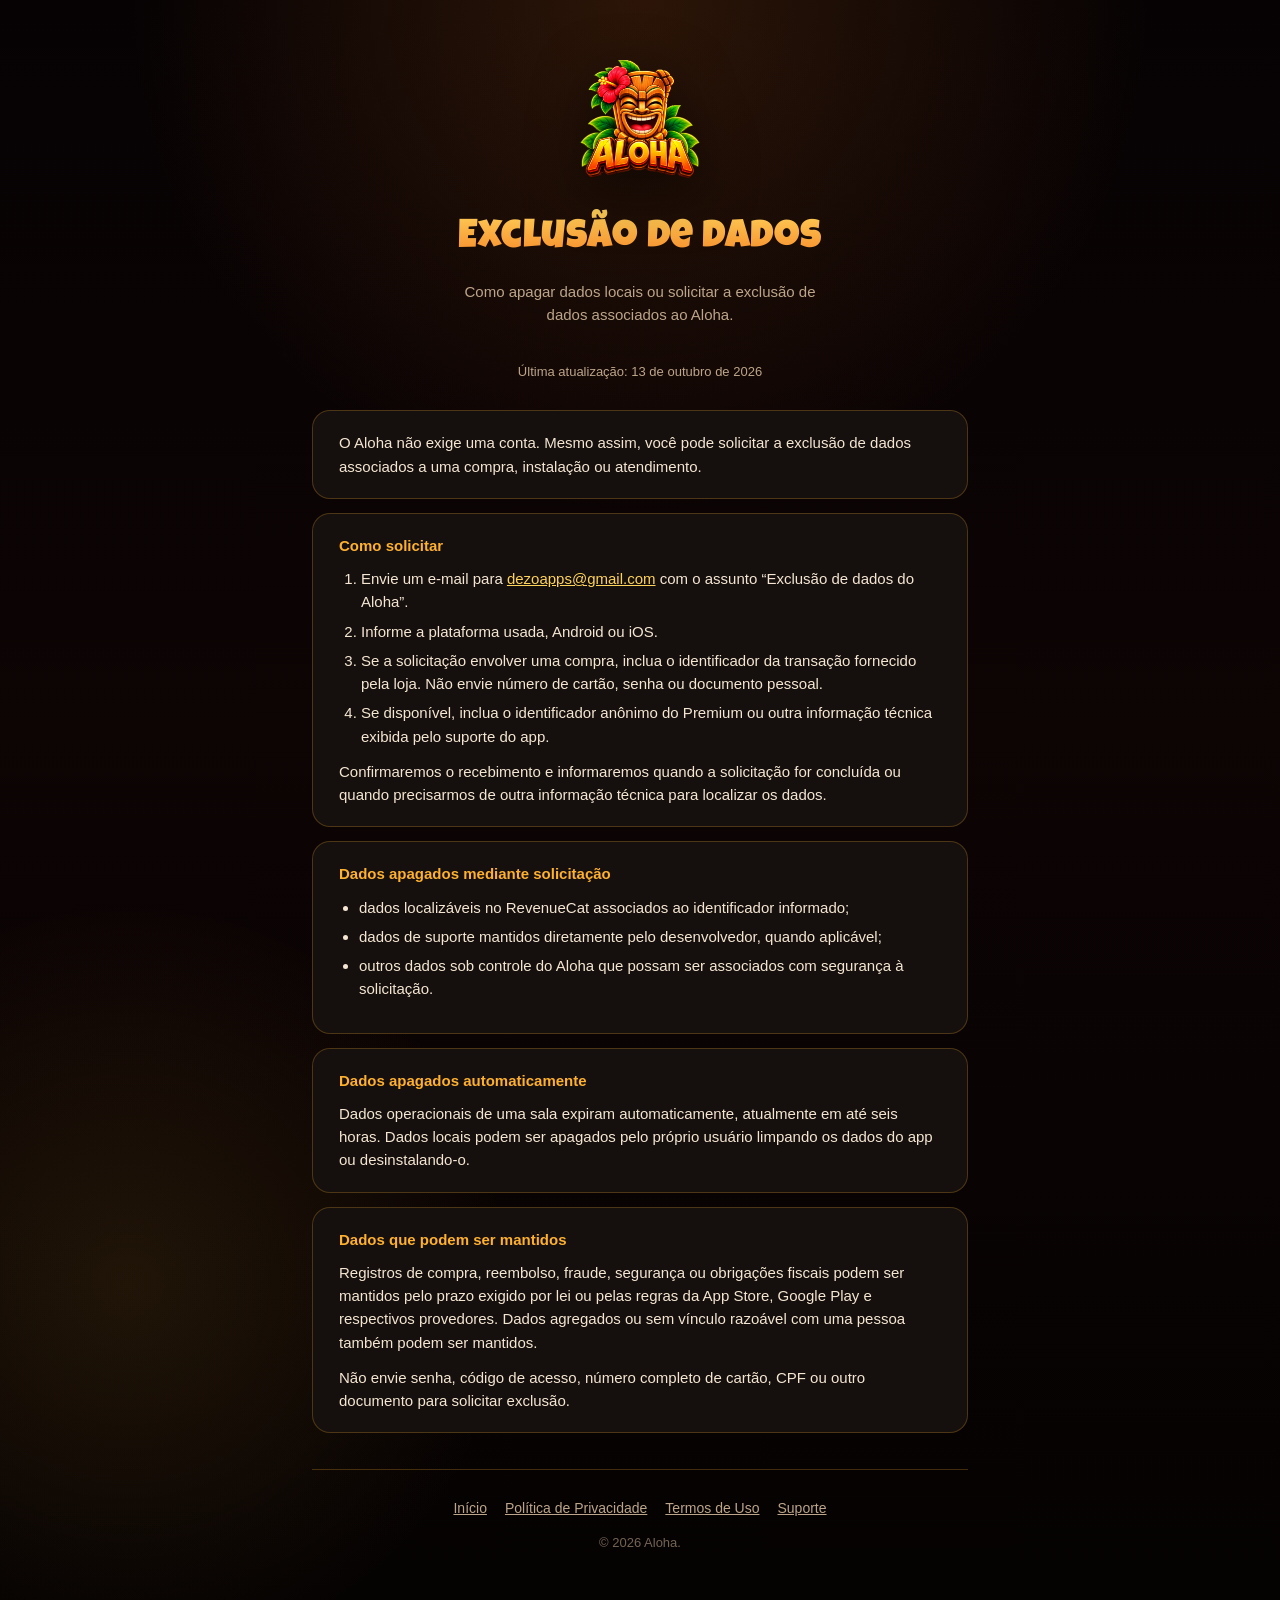
==== data-deletion/index.html @ b6e5cb4e "docs(site): atualiza páginas legais e nova logo" ====
<!doctype html>
<html lang="pt-BR">
<head>
<meta charset="utf-8">
<meta name="viewport" content="width=device-width, initial-scale=1">
<title>Exclusão de dados do Aloha</title>
<meta name="description" content="Como solicitar a exclusão de dados associados ao aplicativo Aloha.">
<link rel="stylesheet" href="../assets/style.css">
</head>
<body>
<main>
  <div class="hero">
    <img class="logo small" src="../assets/aloha-logo-hero.png" alt="Aloha">
    <h1>Exclusão de dados</h1>
    <p class="lead">Como apagar dados locais ou solicitar a exclusão de dados associados ao Aloha.</p>
  </div>

  <p class="updated">Última atualização: 13 de outubro de 2026</p>

  <article class="legal">
    <section>
      <p>O Aloha não exige uma conta. Mesmo assim, você pode solicitar a exclusão de dados associados a uma compra, instalação ou atendimento.</p>
    </section>

    <section>
      <h2>Como solicitar</h2>
      <ol>
        <li>Envie um e-mail para <a href="mailto:dezoapps@gmail.com?subject=Exclus%C3%A3o%20de%20dados%20do%20Aloha">dezoapps@gmail.com</a> com o assunto “Exclusão de dados do Aloha”.</li>
        <li>Informe a plataforma usada, Android ou iOS.</li>
        <li>Se a solicitação envolver uma compra, inclua o identificador da transação fornecido pela loja. Não envie número de cartão, senha ou documento pessoal.</li>
        <li>Se disponível, inclua o identificador anônimo do Premium ou outra informação técnica exibida pelo suporte do app.</li>
      </ol>
      <p>Confirmaremos o recebimento e informaremos quando a solicitação for concluída ou quando precisarmos de outra informação técnica para localizar os dados.</p>
    </section>

    <section>
      <h2>Dados apagados mediante solicitação</h2>
      <ul>
        <li>dados localizáveis no RevenueCat associados ao identificador informado;</li>
        <li>dados de suporte mantidos diretamente pelo desenvolvedor, quando aplicável;</li>
        <li>outros dados sob controle do Aloha que possam ser associados com segurança à solicitação.</li>
      </ul>
    </section>

    <section>
      <h2>Dados apagados automaticamente</h2>
      <p>Dados operacionais de uma sala expiram automaticamente, atualmente em até seis horas. Dados locais podem ser apagados pelo próprio usuário limpando os dados do app ou desinstalando-o.</p>
    </section>

    <section>
      <h2>Dados que podem ser mantidos</h2>
      <p>Registros de compra, reembolso, fraude, segurança ou obrigações fiscais podem ser mantidos pelo prazo exigido por lei ou pelas regras da App Store, Google Play e respectivos provedores. Dados agregados ou sem vínculo razoável com uma pessoa também podem ser mantidos.</p>
      <p>Não envie senha, código de acesso, número completo de cartão, CPF ou outro documento para solicitar exclusão.</p>
    </section>
  </article>

  <footer>
    <div class="docs">
      <a href="../">Início</a>
      <a href="../privacy-policy/">Política de Privacidade</a>
      <a href="../terms-of-use/">Termos de Uso</a>
      <a href="../support/">Suporte</a>
    </div>
    <p class="copyright">© 2026 Aloha.</p>
  </footer>
</main>
</body>
</html>
---- assets/style.css ----
@font-face {
  font-family: 'LuckiestGuy';
  src: url('LuckiestGuy-Regular.ttf') format('truetype');
  font-weight: 400;
  font-style: normal;
  font-display: swap;
}

:root {
  --canvas: #060203;
  --canvas-2: #0d0404;
  --surface: #15100d;
  --border: rgba(255, 177, 46, 0.24);
  --border-strong: rgba(255, 177, 46, 0.44);
  --text: #f5e6d3;
  --text-muted: #f4d3a0;
  --text-soft: #bca58a;
  --gold: #ffd35a;
  --amber: #ffb12e;
  --orange: #f4771e;
  --max: 720px;
}

* { box-sizing: border-box; }

html { background: var(--canvas); scroll-behavior: smooth; }

html, body { max-width: 100%; overflow-x: hidden; }

body {
  margin: 0;
  min-height: 100vh;
  background:
    radial-gradient(circle at 50% 0%, rgba(244, 119, 30, 0.16), transparent 32rem),
    radial-gradient(circle at 10% 80%, rgba(255, 177, 46, 0.10), transparent 24rem),
    linear-gradient(180deg, var(--canvas), var(--canvas-2) 45%, #050202);
  color: var(--text);
  font-family: Arial, Helvetica, sans-serif;
  line-height: 1.55;
  -webkit-text-size-adjust: 100%;
}

a { color: var(--gold); overflow-wrap: break-word; word-break: break-word; }

img { max-width: 100%; height: auto; }

main {
  max-width: var(--max);
  margin: 0 auto;
  padding: clamp(28px, 6vw, 56px) clamp(20px, 5vw, 32px) 40px;
}

.hero {
  text-align: center;
  margin-bottom: clamp(28px, 6vw, 44px);
}

.logo {
  width: 180px;
  height: 180px;
  object-fit: contain;
  filter: drop-shadow(0 14px 28px rgba(0, 0, 0, 0.52));
  margin-bottom: 18px;
}

.logo.small { width: 126px; height: 126px; }

h1 {
  font-family: 'LuckiestGuy', Arial, sans-serif;
  font-weight: 400;
  letter-spacing: 0.5px;
  font-size: clamp(28px, 6vw, 40px);
  margin: 0 0 10px;
  background: linear-gradient(180deg, var(--gold), var(--orange));
  -webkit-background-clip: text;
  background-clip: text;
  color: transparent;
}

.lead {
  color: var(--text-soft);
  max-width: 46ch;
  margin: 0 auto;
  font-size: 15px;
}

.card {
  background: var(--surface);
  border: 1px solid var(--border);
  border-radius: 18px;
  padding: 22px clamp(18px, 4vw, 26px);
  margin-bottom: 18px;
}

.card h2 {
  font-size: 16px;
  text-transform: uppercase;
  letter-spacing: 0.06em;
  color: var(--amber);
  margin: 0 0 10px;
}

.card p { margin: 0 0 10px; color: var(--text); }
.card p:last-child { margin-bottom: 0; }
.card p.muted { color: var(--text-soft); font-size: 14px; }

.card-grid {
  display: grid;
  gap: 14px;
  grid-template-columns: repeat(auto-fit, minmax(210px, 1fr));
}

.card-grid .card { margin-bottom: 0; }

.card h2 a { color: inherit; text-decoration: none; }

.email-btn {
  display: inline-block;
  background: linear-gradient(180deg, var(--gold), var(--amber));
  color: #2a1500;
  font-weight: 700;
  text-decoration: none;
  padding: 12px 22px;
  border-radius: 999px;
  margin-top: 4px;
}

/* Long-form legal documents */
.legal { color: var(--text); font-size: 15px; }

.legal .updated {
  text-align: center;
  color: var(--text-soft);
  font-size: 13px;
  margin: -8px 0 28px;
}

.updated {
  text-align: center;
  color: var(--text-soft);
  font-size: 13px;
  margin: -8px 0 28px;
}

.legal section {
  background: var(--surface);
  border: 1px solid var(--border);
  border-radius: 18px;
  padding: 20px clamp(18px, 4vw, 26px);
  margin-bottom: 14px;
}

.legal h2 {
  font-size: 15px;
  color: var(--amber);
  margin: 0 0 10px;
}

.legal p { margin: 0 0 12px; }
.legal p:last-child { margin-bottom: 0; }

.legal ul {
  margin: 0 0 12px;
  padding-left: 20px;
  color: var(--text);
}

.legal ol {
  margin: 0 0 12px;
  padding-left: 22px;
}

.legal li { margin-bottom: 6px; }
.legal li:last-child { margin-bottom: 0; }

.legal a { text-decoration: underline; }

footer {
  text-align: center;
  margin-top: 36px;
  padding-top: 28px;
  border-top: 1px solid var(--border);
}

.socials {
  display: flex;
  justify-content: center;
  gap: 20px;
  margin-bottom: 16px;
}

.socials a {
  display: inline-flex;
  align-items: center;
  justify-content: center;
  width: 44px;
  height: 44px;
  border-radius: 50%;
  background: var(--surface);
  border: 1px solid var(--border);
}

.socials svg { width: 20px; height: 20px; fill: var(--text-muted); }

.docs {
  display: flex;
  justify-content: center;
  gap: 18px;
  flex-wrap: wrap;
  font-size: 14px;
  margin-bottom: 12px;
}

.docs a { color: var(--text-soft); text-decoration: underline; }

.copyright {
  color: var(--text-soft);
  opacity: 0.6;
  font-size: 13px;
}

@media (max-width: 380px) {
  .logo { width: 144px; height: 144px; }
  .logo.small { width: 104px; height: 104px; }
  .lead { font-size: 14px; }
  .card, .legal section { padding: 16px; border-radius: 14px; }
  .email-btn { padding: 11px 18px; font-size: 14px; }
  .socials { gap: 14px; }
  .socials a { width: 40px; height: 40px; }
  .docs { gap: 10px 16px; font-size: 13px; }
}
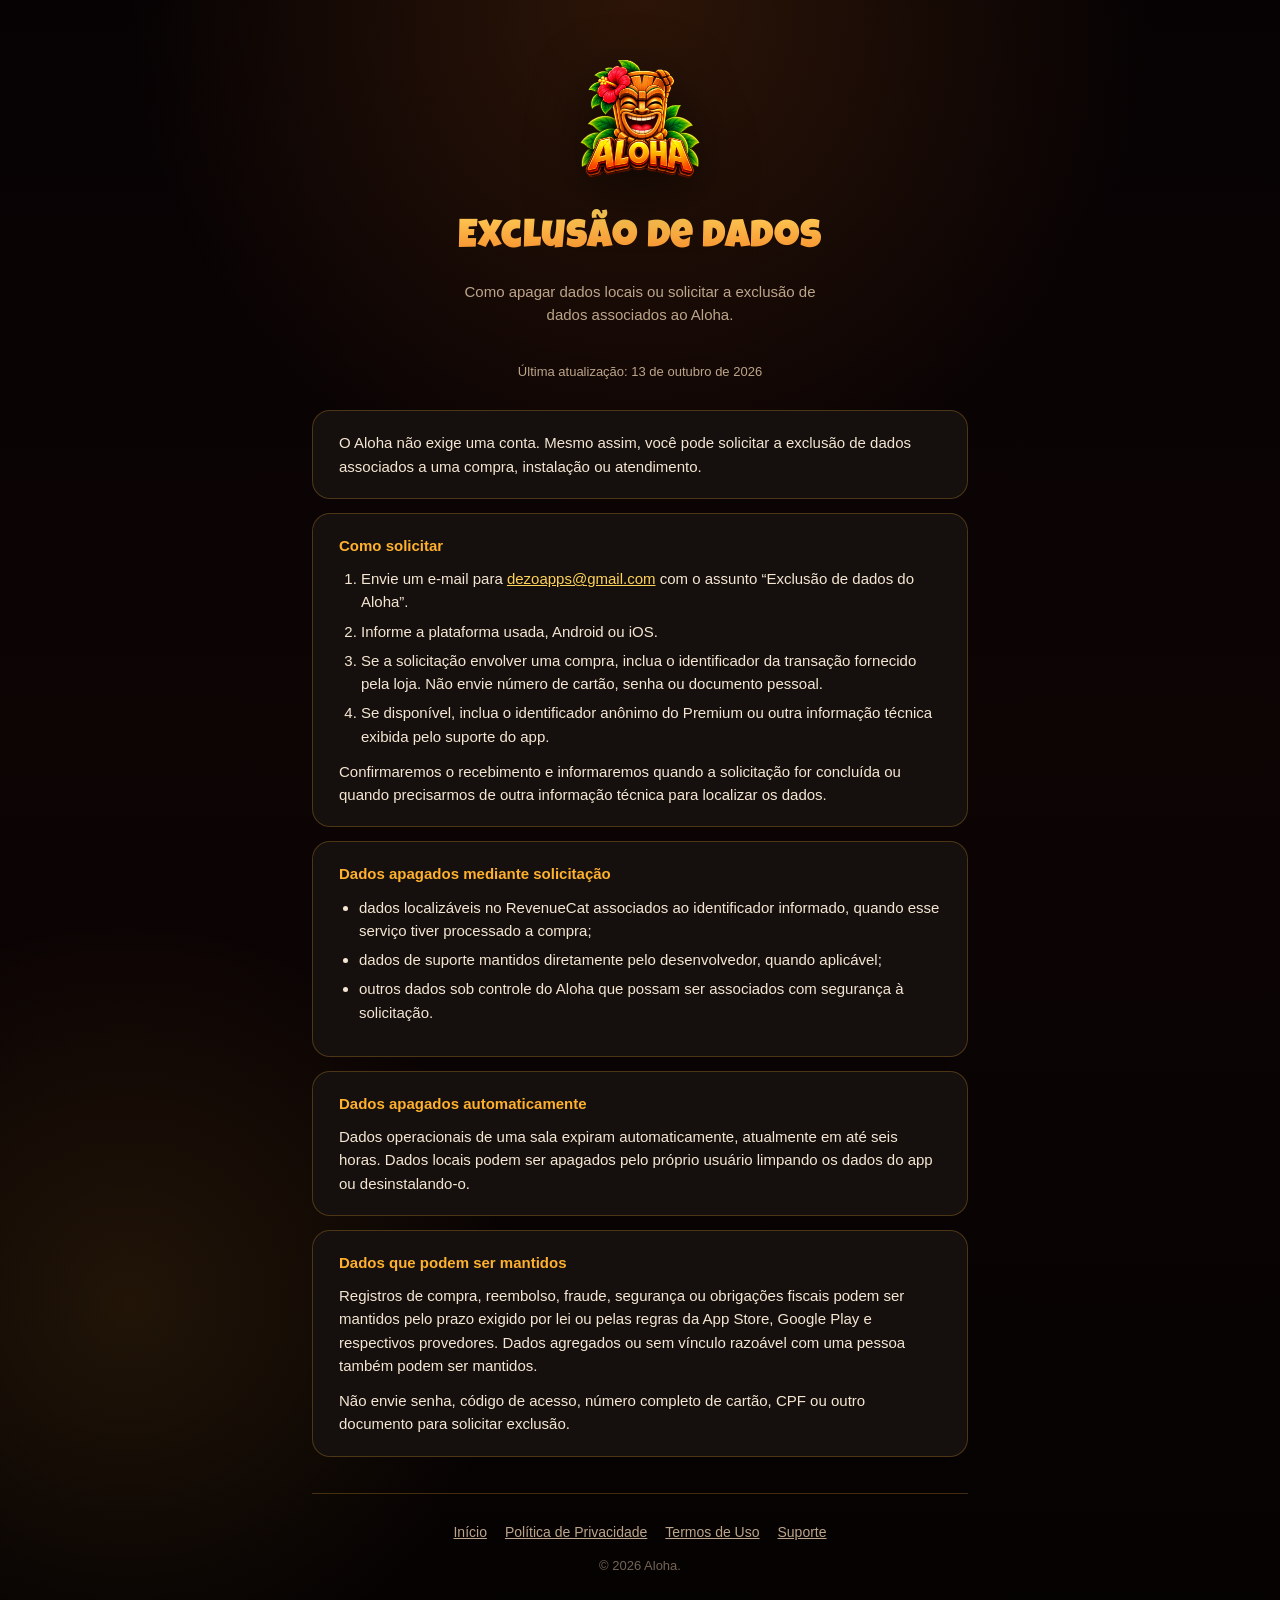
==== commit 6f1f2446: "docs(site): esclarece conteúdo enviado nas salas" ====
--- a/data-deletion/index.html
+++ b/data-deletion/index.html
@@ -36,7 +36,7 @@
     <section>
       <h2>Dados apagados mediante solicitação</h2>
       <ul>
-        <li>dados localizáveis no RevenueCat associados ao identificador informado;</li>
+        <li>dados localizáveis no RevenueCat associados ao identificador informado, quando esse serviço tiver processado a compra;</li>
         <li>dados de suporte mantidos diretamente pelo desenvolvedor, quando aplicável;</li>
         <li>outros dados sob controle do Aloha que possam ser associados com segurança à solicitação.</li>
       </ul>
